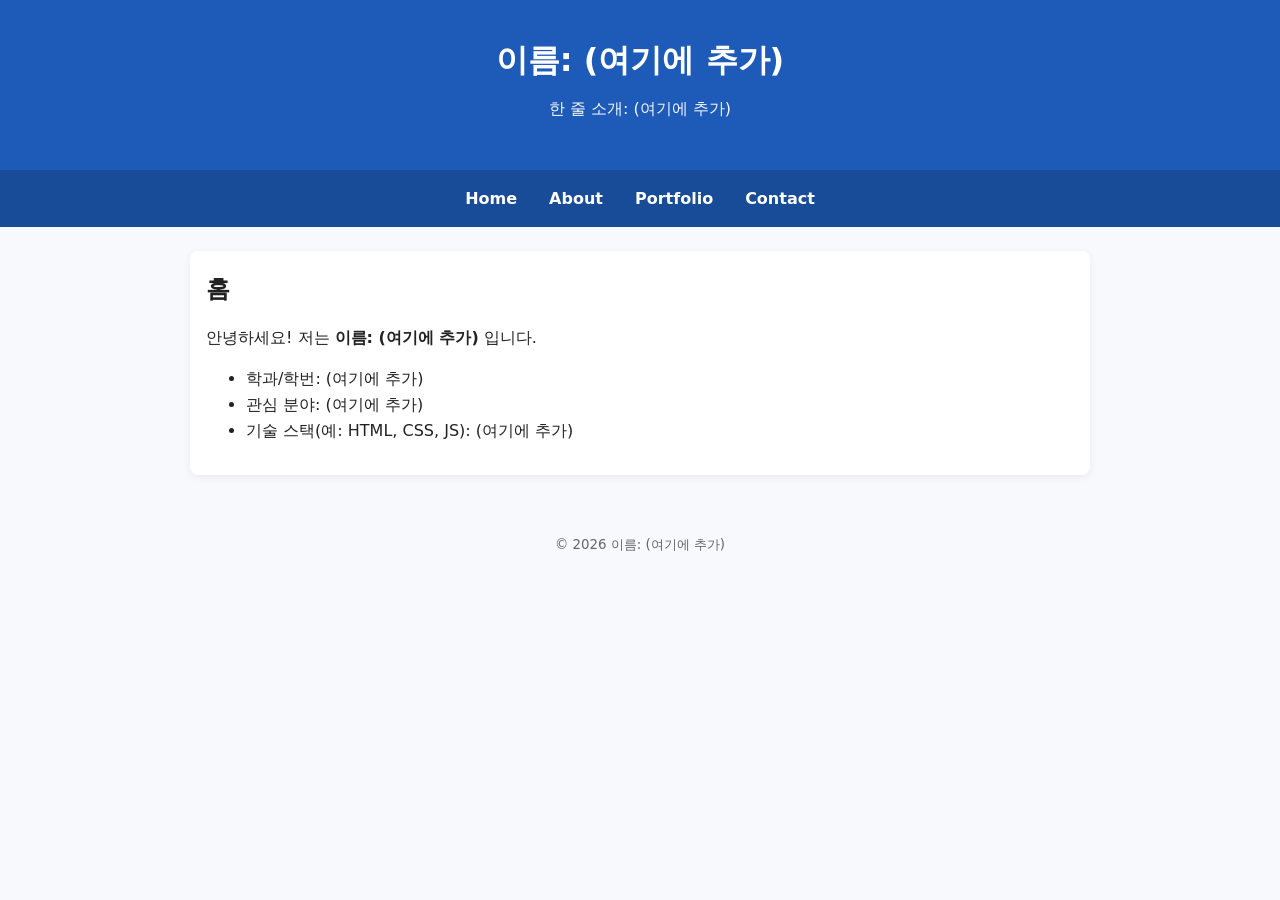
==== index.html @ fe98b806 "Add files via upload" ====
<!DOCTYPE html>
<html lang="ko">
<head>
  <meta charset="UTF-8" />
  <meta name="viewport" content="width=device-width, initial-scale=1.0"/>
  <title>인터넷활용 실습 템플릿</title>
  <link rel="stylesheet" href="style.css">
</head>
<body>
<header>
  <h1>이름: (여기에 추가)</h1>
  <p class="subtitle">한 줄 소개: (여기에 추가)</p>
</header>
<nav>
  <a href="index.html">Home</a>
  <a href="about.html">About</a>
  <a href="portfolio.html">Portfolio</a>
  <a href="contact.html">Contact</a>
</nav>
<main class="container">
<section>
  <h2>홈</h2>
  <p>안녕하세요! 저는 <strong>이름: (여기에 추가)</strong> 입니다.</p>
  <ul>
    <li>학과/학번: (여기에 추가)</li>
    <li>관심 분야: (여기에 추가)</li>
    <li>기술 스택(예: HTML, CSS, JS): (여기에 추가)</li>
  </ul>
</section>
</main>
<footer>
  <small>&copy; <span id="year"></span> 이름: (여기에 추가)</small>
</footer>
<script src="script.js"></script>
</body>
</html>
---- style.css ----
/* =============================================================
   색상 테마는 "여기"에서 바꿉니다. (파랑 계열 기본)
   원하는 색상 코드로 아래 4가지만 바꿔보세요.
   ------------------------------------------------------------- */
:root {
  --primary: #1e5bb8;      /* 메인 포인트 색상 */
  --primary-dark: #194c98; /* 호버/진한 포인트 */
  --bg: #f7f9fc;           /* 전체 배경 색 */
  --text: #222222;         /* 본문 글자 색 */
}
/* ============================================================= */

* { box-sizing: border-box; }
body {
  margin: 0;
  font-family: system-ui, -apple-system, "Segoe UI", Roboto, "Noto Sans KR", Arial, sans-serif;
  background: var(--bg);
  color: var(--text);
  line-height: 1.6;
}

header {
  padding: 2rem 1rem;
  text-align: center;
  background: var(--primary);
  color: #ffffff;
}
header .subtitle { margin-top: .25rem; opacity: .95; }

nav {
  background: var(--primary-dark);
  display: flex;
  gap: 1rem;
  padding: .75rem 1rem;
  justify-content: center;
  flex-wrap: wrap;
}
nav a {
  color: #ffffff;
  text-decoration: none;
  font-weight: 600;
  padding: .25rem .5rem;
}
nav a:hover { text-decoration: underline; }

.container {
  max-width: 900px;
  margin: 1.5rem auto;
  padding: 1rem;
  background: #ffffff;
  border-radius: 8px;
  box-shadow: 0 2px 8px rgba(0,0,0,.06);
}

section { margin-bottom: 1rem; }
h1, h2, h3 { margin: .2rem 0 .6rem; }

.contact-form {
  display: grid;
  grid-template-columns: 1fr;
  gap: .5rem;
  margin-top: 1rem;
}
input, textarea {
  width: 100%;
  padding: .6rem;
  border: 1px solid #ddd;
  border-radius: 6px;
  font: inherit;
}
button {
  padding: .6rem .8rem;
  border: none;
  border-radius: 6px;
  background: var(--primary);
  color: #fff;
  cursor: pointer;
  font-weight: 600;
}
button:hover { background: var(--primary-dark); }

footer {
  text-align: center;
  padding: 2rem 1rem;
  color: #666;
}

@media (max-width: 600px) {
  header h1 { font-size: 1.25rem; }
  .container { margin: 1rem; padding: .75rem; }
}
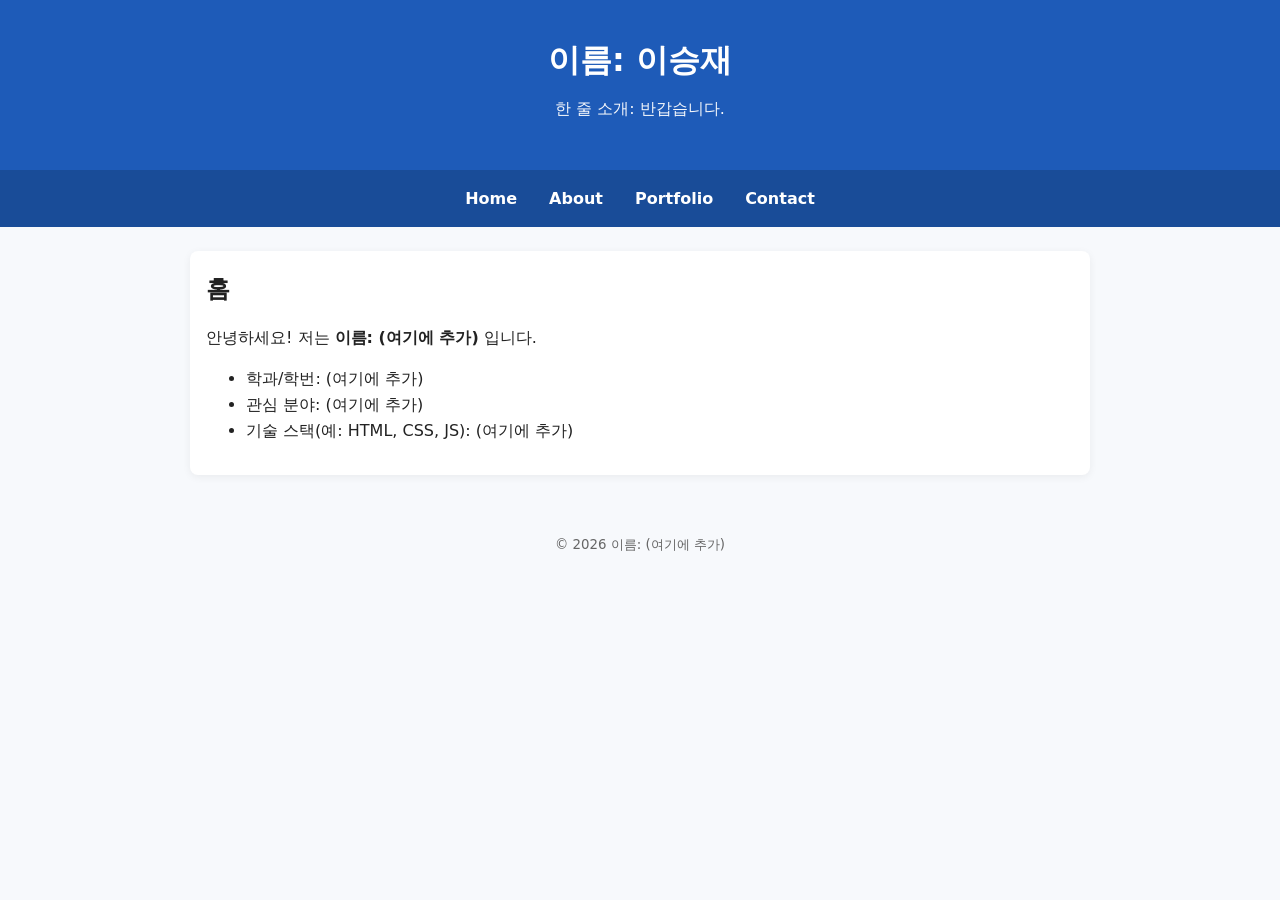
==== commit 19528552: "Update index.html" ====
--- a/index.html
+++ b/index.html
@@ -8,8 +8,8 @@
 </head>
 <body>
 <header>
-  <h1>이름: (여기에 추가)</h1>
-  <p class="subtitle">한 줄 소개: (여기에 추가)</p>
+  <h1>이름: 이승재 </h1>
+  <p class="subtitle">한 줄 소개: 반갑습니다. </p>
 </header>
 <nav>
   <a href="index.html">Home</a>
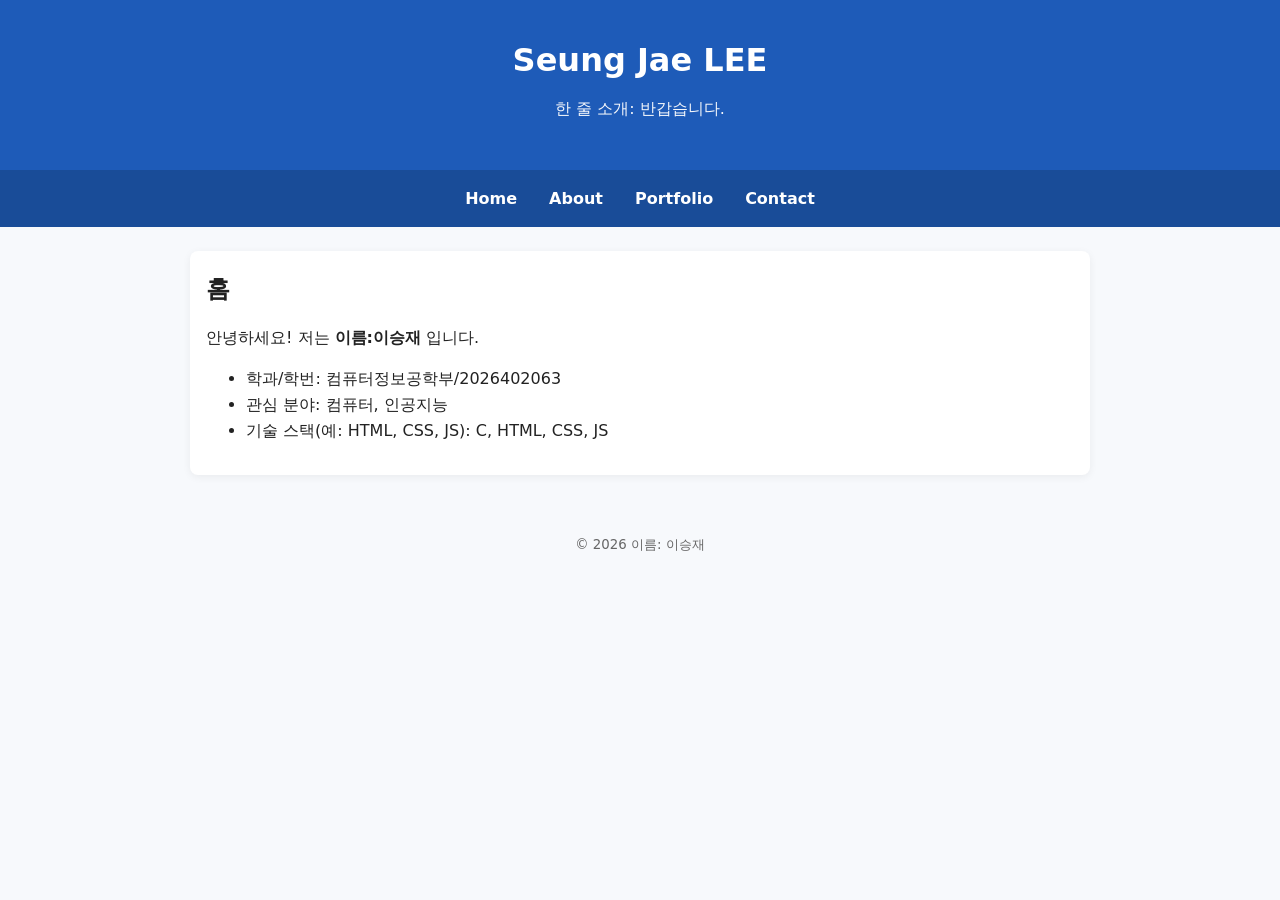
==== commit cd10b8c6: "Update index.html" ====
--- a/index.html
+++ b/index.html
@@ -8,7 +8,7 @@
 </head>
 <body>
 <header>
-  <h1>이름: 이승재 </h1>
+  <h1> Seung Jae LEE </h1>
   <p class="subtitle">한 줄 소개: 반갑습니다. </p>
 </header>
 <nav>
@@ -20,16 +20,16 @@
 <main class="container">
 <section>
   <h2>홈</h2>
-  <p>안녕하세요! 저는 <strong>이름: (여기에 추가)</strong> 입니다.</p>
+  <p>안녕하세요! 저는 <strong>이름:이승재</strong> 입니다.</p>
   <ul>
-    <li>학과/학번: (여기에 추가)</li>
-    <li>관심 분야: (여기에 추가)</li>
-    <li>기술 스택(예: HTML, CSS, JS): (여기에 추가)</li>
+    <li>학과/학번: 컴퓨터정보공학부/2026402063</li>
+    <li>관심 분야: 컴퓨터, 인공지능</li>
+    <li>기술 스택(예: HTML, CSS, JS): C, HTML, CSS, JS </li>
   </ul>
 </section>
 </main>
 <footer>
-  <small>&copy; <span id="year"></span> 이름: (여기에 추가)</small>
+  <small>&copy; <span id="year"></span> 이름: 이승재</small>
 </footer>
 <script src="script.js"></script>
 </body>
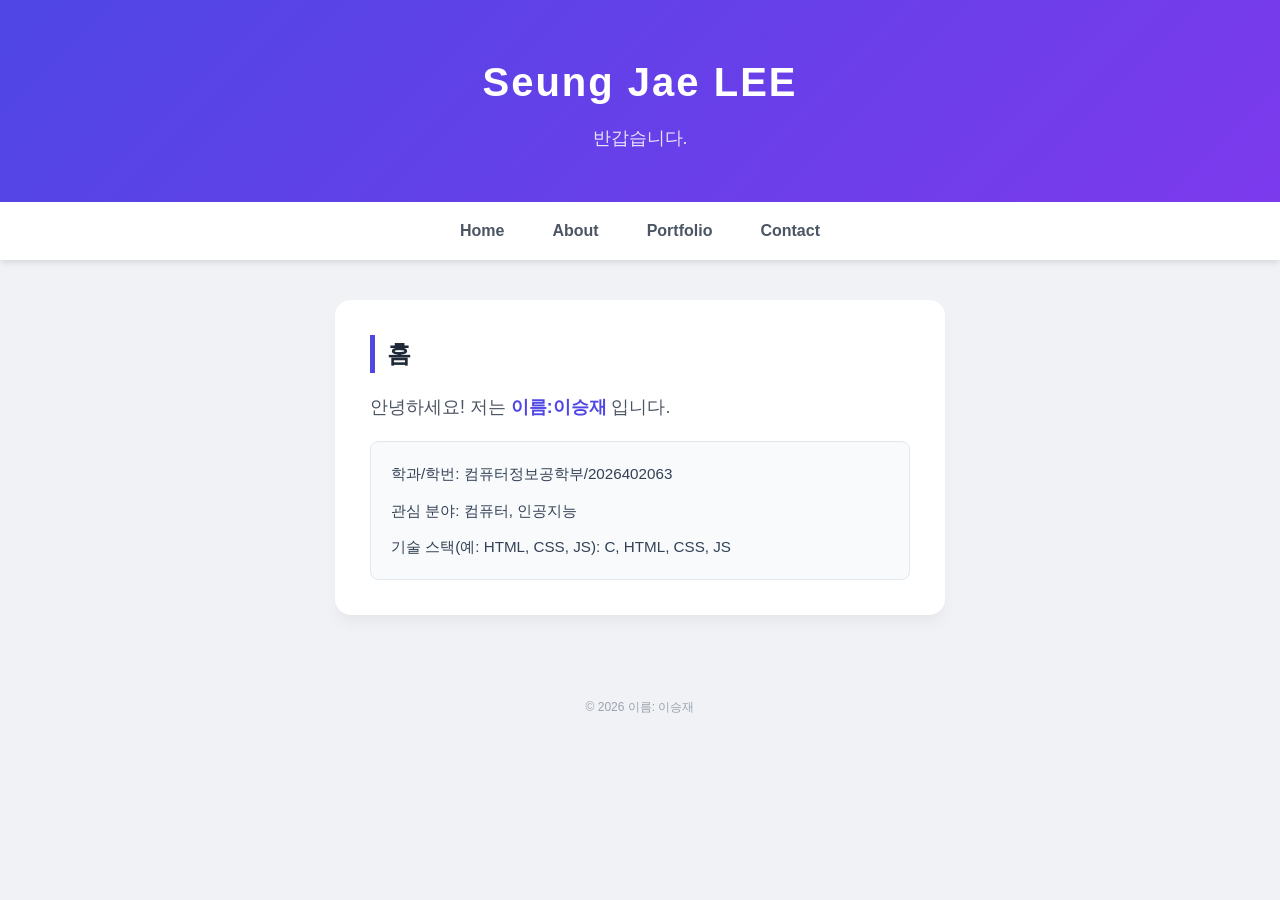
==== commit acca249e: "Add files via upload" ====
--- a/index.html
+++ b/index.html
@@ -4,19 +4,132 @@
   <meta charset="UTF-8" />
   <meta name="viewport" content="width=device-width, initial-scale=1.0"/>
   <title>인터넷활용 실습 템플릿</title>
-  <link rel="stylesheet" href="style.css">
+  
+  <!-- 내부 스타일시트 (이곳에서 전체적인 디자인을 꾸밉니다) -->
+  <style>
+    /* 1. 기본 여백 초기화 및 부드러운 글꼴 설정 */
+    * {
+      margin: 0;
+      padding: 0;
+      box-sizing: border-box;
+    }
+    body {
+      font-family: 'Malgun Gothic', sans-serif;
+      background-color: #f0f2f5; /* 깔끔한 연회색 배경 */
+      color: #333333;
+      line-height: 1.6;
+    }
+
+    /* 2. 상단 헤더 (이름 영역) */
+    header {
+      background: linear-gradient(135deg, #4f46e5, #7c3aed); /* 트렌디한 보라색 그라데이션 */
+      color: white;
+      text-align: center;
+      padding: 50px 20px;
+    }
+    header h1 {
+      font-size: 2.5rem;
+      letter-spacing: 2px;
+      margin-bottom: 10px;
+    }
+    header .subtitle {
+      font-size: 1.1rem;
+      opacity: 0.85;
+    }
+
+    /* 3. 네비게이션 메뉴 바 스타일링 */
+    nav {
+      background-color: #ffffff;
+      display: flex;
+      justify-content: center;
+      box-shadow: 0 4px 6px -1px rgba(0, 0, 0, 0.1);
+      position: sticky;
+      top: 0;
+      z-index: 100;
+    }
+    nav a {
+      color: #4b5563;
+      text-decoration: none;
+      padding: 16px 24px;
+      font-weight: bold;
+      transition: all 0.2s ease;
+    }
+    nav a:hover {
+      color: #4f46e5;
+      background-color: #f3f4f6;
+    }
+
+    /* 4. 메인 컨텐츠 감싸는 상자 */
+    .container {
+      max-width: 650px;
+      margin: 40px auto;
+      padding: 0 20px;
+    }
+
+    /* 5. 사용자가 요청한 section 디자인 */
+    section {
+      background-color: #ffffff;
+      padding: 35px;
+      border-radius: 16px; /* 모서리를 둥글게 */
+      box-shadow: 0 10px 15px -3px rgba(0, 0, 0, 0.05); /* 부드러운 그림자 */
+    }
+    section h2 {
+      color: #1f2937;
+      border-left: 5px solid #4f46e5; /* 제목 왼쪽에 예쁜 보라색 세로선 추가 */
+      padding-left: 12px;
+      margin-bottom: 20px;
+      font-size: 1.5rem;
+    }
+    
+    /* section 내부의 자기소개 글과 리스트 간격 조절 */
+    section p {
+      font-size: 1.1rem;
+      color: #4b5563;
+      margin-bottom: 20px;
+    }
+    section ul {
+      list-style-type: none; /* 기본 점을 없애고 깔끔하게 정렬 */
+      background-color: #f8fafc; /* 리스트 영역 배경 깔아주기 */
+      padding: 20px;
+      border-radius: 8px;
+      border: 1px solid #e2e8f0;
+    }
+    section li {
+      margin-bottom: 12px;
+      font-size: 0.95rem;
+      color: #334155;
+    }
+    section li:last-child {
+      margin-bottom: 0; /* 마지막 항목은 여백 제외 */
+    }
+    section strong {
+      color: #4f46e5; /* 이름 강조 */
+    }
+
+    /* 6. 하단 푸터 (하단 이름 영역) */
+    footer {
+      text-align: center;
+      padding: 40px 20px;
+      color: #9ca3af;
+      font-size: 0.9rem;
+    }
+  </style>
 </head>
 <body>
+
 <header>
   <h1> Seung Jae LEE </h1>
-  <p class="subtitle">한 줄 소개: 반갑습니다. </p>
+  <p class="subtitle">반갑습니다. </p>
 </header>
+
+<!-- 요구하신 대로 nav와 section 내부는 기존 태그 및 텍스트를 그대로 유지했습니다 -->
 <nav>
   <a href="index.html">Home</a>
   <a href="about.html">About</a>
   <a href="portfolio.html">Portfolio</a>
   <a href="contact.html">Contact</a>
 </nav>
+
 <main class="container">
 <section>
   <h2>홈</h2>
@@ -28,9 +141,11 @@
   </ul>
 </section>
 </main>
+
 <footer>
   <small>&copy; <span id="year"></span> 이름: 이승재</small>
 </footer>
+
 <script src="script.js"></script>
 </body>
-</html>
+</html>
